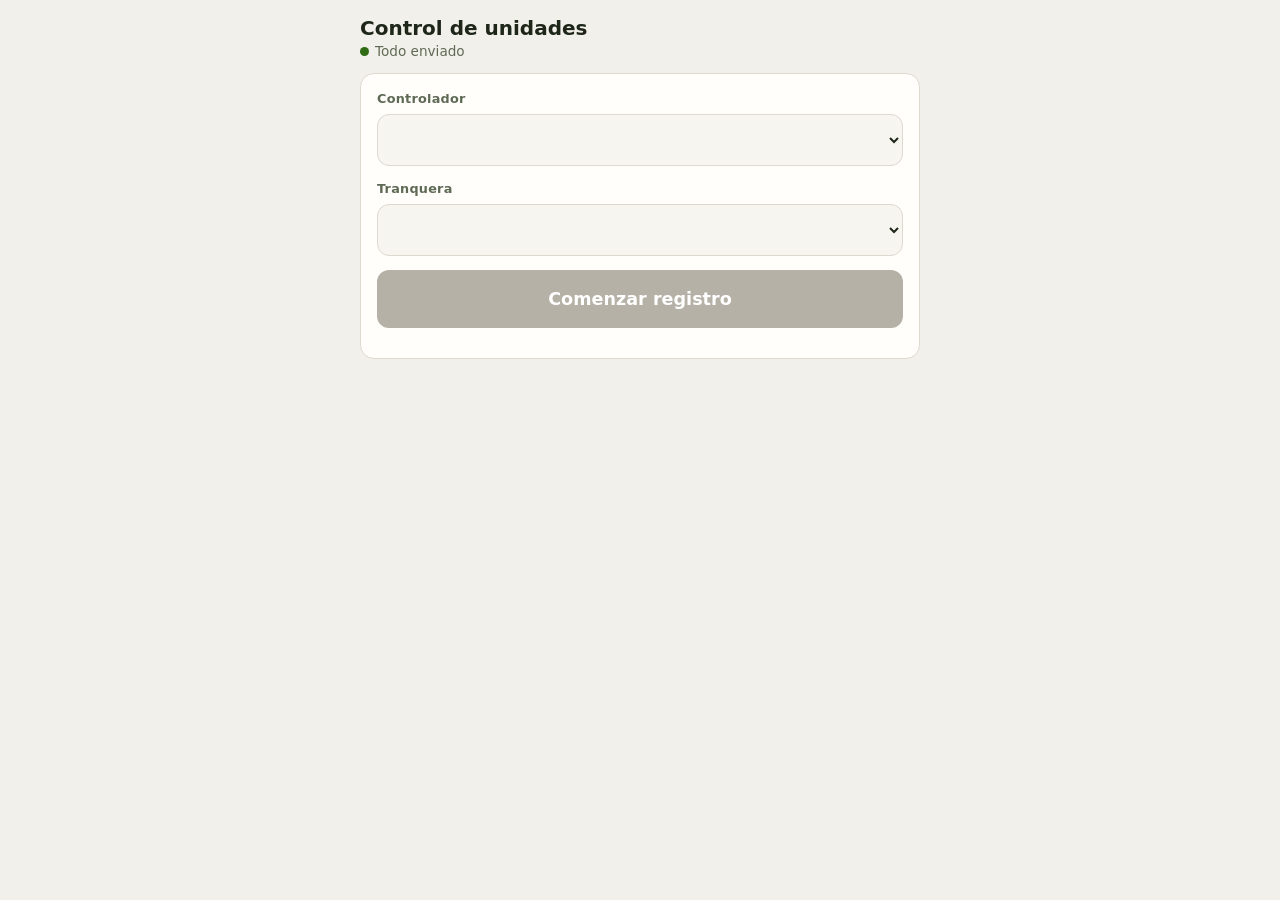
==== index.html @ abafe9fe "Add files via upload" ====
<!doctype html>
<html lang="es">
<head>
<meta charset="utf-8">
<meta name="viewport" content="width=device-width,initial-scale=1,viewport-fit=cover">
<meta name="theme-color" content="#3a6d0f">
<meta name="apple-mobile-web-app-capable" content="yes">
<meta name="mobile-web-app-capable" content="yes">
<meta name="apple-mobile-web-app-title" content="Unidades">
<link rel="manifest" href="manifest.webmanifest">
<link rel="apple-touch-icon" href="icon-192.png">
<link rel="icon" href="icon-192.png">
<title>Control de unidades</title>
<link rel="stylesheet" href="app.css">
</head>
<body>
<div class="wrap">

<section id="v-start" hidden>
  <div>
    <h1>Control de unidades</h1>
    <div class="status"><span class="dot wait" data-dot></span><span data-stat>Iniciando…</span></div>
  </div>
  <div class="card">
    <div class="field"><label for="s-ctrl">Controlador</label><select id="s-ctrl"></select></div>
    <div class="field"><label for="s-trq">Tranquera</label><select id="s-trq"></select></div>
    <button class="btn primary" id="go" disabled>Comenzar registro</button>
    <p class="note" id="cfg-note"></p>
  </div>
</section>

<section id="v-main" hidden>
  <div class="top">
    <div class="who"><b id="w-name"></b><span id="w-trq"></span></div>
    <div class="top-r">
      <div class="status"><span class="dot wait" data-dot></span><span data-stat>Iniciando…</span></div>
      <button class="btn sm" id="chg">Cambiar</button>
    </div>
  </div>

  <div class="stats" aria-live="polite">
    <div class="stat"><b id="k-bus">0</b><span>buses en este turno</span></div>
    <div class="stat"><b id="k-pax">0</b><span>pasajeros</span></div>
    <div class="stat"><b id="k-avg">–</b><span>promedio por bus</span></div>
  </div>

  <div class="card">
    <div class="ctl">
      <div class="field"><span class="lbl">Movimiento</span>
        <div class="seg" id="seg-mov"><button type="button" data-v="Entrada" aria-pressed="true">Entrada</button><button type="button" data-v="Salida" aria-pressed="false">Salida</button></div></div>
      <div class="field"><span class="lbl">Turno</span>
        <div class="seg" id="seg-turno"><button type="button" data-v="DIA" aria-pressed="true">Día</button><button type="button" data-v="NOCHE" aria-pressed="false">Noche</button></div></div>
    </div>

    <div class="field">
      <span class="lbl">Foto de la placa</span>
      <input id="foto" type="file" accept="image/*" capture="environment" hidden>
      <button type="button" class="photo" id="photo-btn">
        <span class="photo-empty" id="photo-empty"><svg width="34" height="34" viewBox="0 0 24 24" fill="none" stroke="currentColor" stroke-width="1.8" stroke-linecap="round" stroke-linejoin="round" aria-hidden="true"><path d="M4 8h3l2-3h6l2 3h3v11H4z"/><circle cx="12" cy="13" r="3.5"/></svg><span>Tocar para tomar foto</span></span>
        <span class="photo-ok" id="photo-ok" hidden><img id="photo-img" alt="Foto de la placa"><span id="photo-meta"></span></span>
      </button>
    </div>

    <div class="field">
      <label for="placa">Placa <small id="plen">0/6</small></label>
      <input id="placa" type="text" inputmode="text" autocapitalize="characters" autocomplete="off" autocorrect="off" spellcheck="false" placeholder="A1B234">
      <div class="menu" id="m-placa" hidden></div>
    </div>
    <div id="pinfo" class="pinfo" hidden></div>

    <div class="field">
      <label for="ruta">Ruta</label>
      <input id="ruta" type="text" autocomplete="off" autocorrect="off" spellcheck="false" placeholder="Escribe para buscar…">
      <div class="menu" id="m-ruta" hidden></div>
      <div class="zone" id="zona"></div>
      <div class="chips" id="chips"></div>
    </div>

    <div class="field">
      <label for="pasajeros">Pasajeros</label>
      <input id="pasajeros" type="text" inputmode="numeric" pattern="[0-9]*" autocomplete="off" maxlength="3" placeholder="0">
      <div class="occ" id="occ" hidden><div class="bar" id="bar"><i></i></div><small id="occ-t"></small></div>
    </div>

    <div id="fields-p" class="fields"></div>

    <div class="warns" id="warns" aria-live="polite"></div>

    <details id="more" hidden>
      <summary>Más datos</summary>
      <div class="more" id="fields-m"></div>
    </details>

    <button class="btn primary" id="reg" disabled>Registrar unidad</button>
    <div class="hint" id="hint"></div>
  </div>

  <div class="card">
    <div class="list-h"><b>Últimos registros</b><span class="note" id="l-sub"></span></div>
    <div class="list" id="list"></div>
  </div>

  <div class="foot"><span id="foot-day"></span><span id="foot-cfg"></span></div>
</section>
</div>
<div class="toast" id="toast" hidden></div>
<script src="config.js"></script>
<script src="app.js"></script>
</body>
</html>
---- app.css ----
:root{
  --bg:#f2f0ea; --card:#fffefb; --ink:#1e2619; --mut:#5f6a55; --line:#dcd9cf;
  --field:#f7f5ef; --accent:#3a6d0f; --accent-ink:#ffffff; --accent-soft:#e3edd5;
  --warn:#8a4b00; --warn-bg:#fff0d6; --bad:#b3261e; --bad-bg:#fde7e5; --ok:#2e6b12;
  --off:#b5b1a6; --off-ink:#ffffff;
  --sans:system-ui,-apple-system,"Segoe UI",Roboto,sans-serif;
  --mono:ui-monospace,"SF Mono",Menlo,Consolas,"Roboto Mono",monospace;
  color-scheme:light;
}
@media (prefers-color-scheme:dark){:root{
  --bg:#12160f; --card:#1b2017; --ink:#eef2e8; --mut:#98a38d; --line:#333c2c;
  --field:#141912; --accent:#6fb032; --accent-ink:#0d1407; --accent-soft:#25331a;
  --warn:#f0b35a; --warn-bg:#3a2a10; --bad:#ff8a80; --bad-bg:#3d1b18; --ok:#8fd25a;
  --off:#3b4334; --off-ink:#8d9883; color-scheme:dark}}

*{box-sizing:border-box}
[hidden]{display:none!important}
html,body{margin:0}
body{background:var(--bg);color:var(--ink);font-family:var(--sans);font-size:16px;line-height:1.4;
  padding-block:calc(14px + env(safe-area-inset-top,0px)) calc(40px + env(safe-area-inset-bottom,0px));
  padding-left:max(16px,env(safe-area-inset-left,0px));padding-right:max(16px,env(safe-area-inset-right,0px))}
.wrap{max-width:560px;margin:0 auto}
.wrap>section{display:flex;flex-direction:column;gap:12px}
h1{font-size:1.25rem;margin:0;font-weight:600}
.card{background:var(--card);border:1px solid var(--line);border-radius:14px;padding:16px;display:flex;flex-direction:column;gap:14px;min-width:0}
label,.lbl{font-size:.8rem;font-weight:600;color:var(--mut);letter-spacing:.02em}
label small{font-weight:500;margin-left:6px;font-family:var(--mono)}
.field{display:flex;flex-direction:column;gap:6px;min-width:0;position:relative}
input,select{font:inherit;color:var(--ink);background:var(--field);border:1px solid var(--line);border-radius:12px;min-height:52px;padding:0 14px;width:100%;min-width:0}
input:focus-visible,select:focus-visible,button:focus-visible,summary:focus-visible{outline:3px solid var(--accent);outline-offset:1px}
input::placeholder{color:var(--mut);opacity:.7}
button{font:inherit;cursor:pointer;color:var(--ink)}
.btn{min-height:52px;border-radius:12px;border:1px solid var(--line);background:var(--card);padding:0 16px;font-weight:600}
.btn.primary{background:var(--accent);color:var(--accent-ink);border-color:transparent;font-size:1.1rem;min-height:58px;width:100%}
.btn.primary:disabled{background:var(--off);color:var(--off-ink);cursor:not-allowed}
.btn.primary.again{background:var(--warn-bg);color:var(--warn);border:2px solid var(--warn)}
.btn.sm{min-height:40px;padding:0 12px;font-size:.9rem}

.top{display:flex;align-items:center;justify-content:space-between;gap:12px}
.top-r{display:flex;align-items:center;gap:10px}
.who{min-width:0}.who b{display:block;font-size:1.05rem}.who span{color:var(--mut);font-size:.9rem}
.status{display:flex;align-items:center;gap:6px;color:var(--mut);font-size:.85rem}
.dot{width:9px;height:9px;border-radius:50%;background:var(--ok);flex:none}
.dot.wait{background:var(--warn)}.dot.off{background:var(--bad)}

.stats{display:grid;grid-template-columns:repeat(3,1fr);gap:8px}
.stat{background:var(--card);border:1px solid var(--line);border-radius:12px;padding:10px 12px;min-width:0}
.stat b{display:block;font-size:1.4rem;font-variant-numeric:tabular-nums;line-height:1.1}
.stat span{font-size:.75rem;color:var(--mut)}

.seg{display:grid;grid-auto-flow:column;grid-auto-columns:1fr;gap:6px}
.seg button{min-height:48px;border-radius:12px;border:1px solid var(--line);background:var(--field);font-weight:600;color:var(--mut)}
.seg button[aria-pressed="true"]{background:var(--accent);color:var(--accent-ink);border-color:transparent}
.ctl{display:grid;grid-template-columns:1fr 1fr;gap:10px}
@media (max-width:380px){.ctl{grid-template-columns:1fr}}

.photo{width:100%;min-height:96px;border:2px dashed var(--line);background:var(--field);border-radius:12px;padding:0;overflow:hidden;color:var(--mut)}
.photo-empty{display:flex;flex-direction:column;align-items:center;justify-content:center;gap:6px;min-height:96px;font-weight:500}
.photo-ok{display:flex;align-items:center;gap:12px;padding:8px;text-align:left}
.photo-ok img{width:112px;height:72px;object-fit:cover;border-radius:8px;flex:none;background:var(--line)}
.photo-ok span{font-size:.85rem;color:var(--mut)}
.photo.has{border-style:solid;border-color:var(--accent)}
.photo.req:not(.has){border-color:var(--warn)}

#placa{font-family:var(--mono);font-weight:600;font-size:2rem;letter-spacing:.16em;text-transform:uppercase;min-height:66px;text-align:center}
#pasajeros{font-family:var(--mono);font-weight:600;font-size:2rem;min-height:66px;text-align:center;font-variant-numeric:tabular-nums}
.pinfo{display:flex;flex-direction:column;gap:4px;padding:10px 12px;border-radius:10px;background:var(--accent-soft);font-size:.9rem;min-width:0}
.pinfo b{font-weight:600;overflow-wrap:anywhere}
.pinfo.new{background:var(--warn-bg);color:var(--warn)}
.badges{display:flex;gap:6px;flex-wrap:wrap}
.badge{font-size:.75rem;font-weight:600;border-radius:999px;padding:2px 10px;background:var(--card);border:1px solid var(--line);color:var(--mut)}
.badge.ok{color:var(--ok);border-color:var(--ok)}
.badge.no{color:var(--warn);border-color:var(--warn);background:var(--warn-bg)}
.menu{position:absolute;left:0;right:0;top:100%;margin-top:4px;z-index:5;background:var(--card);border:1px solid var(--line);border-radius:12px;box-shadow:0 8px 24px rgba(0,0,0,.18);overflow:hidden}
.menu button{display:flex;justify-content:space-between;align-items:center;gap:10px;width:100%;text-align:left;border:0;border-bottom:1px solid var(--line);background:transparent;min-height:50px;padding:6px 14px}
.menu button:last-child{border-bottom:0}
.menu button:hover,.menu button:focus-visible{background:var(--accent-soft)}
.menu .m1{font-family:var(--mono);font-weight:600;letter-spacing:.06em}
.menu .m2{color:var(--mut);font-size:.8rem;text-align:right;min-width:0;overflow:hidden;text-overflow:ellipsis;white-space:nowrap}
.chips{display:flex;flex-wrap:wrap;gap:6px}
.chip{border:1px solid var(--line);background:var(--field);border-radius:999px;min-height:38px;padding:0 14px;font-size:.9rem}
.chip[aria-pressed="true"]{border-color:var(--accent);background:var(--accent-soft);font-weight:600}
.zone{font-size:.8rem;color:var(--mut)}
.occ{display:flex;flex-direction:column;gap:4px}
.bar{height:8px;border-radius:99px;background:var(--line);overflow:hidden}
.bar i{display:block;height:100%;background:var(--accent);width:0;transition:width .15s}
.bar.over i{background:var(--warn)}
.occ small{color:var(--mut)}
.fields{display:flex;flex-direction:column;gap:14px}
.fields:empty{display:none}
.warns{display:flex;flex-direction:column;gap:6px}
.warn{background:var(--warn-bg);color:var(--warn);border-radius:10px;padding:8px 12px;font-size:.88rem}
.warn.bad{background:var(--bad-bg);color:var(--bad)}
details{border-top:1px solid var(--line);padding-top:10px}
summary{cursor:pointer;font-weight:600;color:var(--mut);min-height:36px;display:flex;align-items:center}
.more{display:flex;flex-direction:column;gap:12px;padding-top:8px}
.hint{text-align:center;color:var(--mut);font-size:.85rem;margin-top:-6px}
.note{font-size:.85rem;color:var(--mut);margin:0}

.list-h{display:flex;justify-content:space-between;align-items:baseline;gap:8px}
.list{display:flex;flex-direction:column}
.row{display:grid;grid-template-columns:auto auto 1fr auto auto;gap:2px 10px;align-items:center;padding:10px 0;border-bottom:1px solid var(--line)}
.row:last-child{border-bottom:0}
.row .t{font-size:.8rem;color:var(--mut);font-variant-numeric:tabular-nums}
.row .p{font-family:var(--mono);font-weight:600;letter-spacing:.05em}
.row .r{grid-column:1/-1;font-size:.85rem;color:var(--mut);overflow:hidden;text-overflow:ellipsis;white-space:nowrap}
.row .n{font-family:var(--mono);font-weight:600;font-size:1.15rem;font-variant-numeric:tabular-nums;text-align:right}
.tags{display:flex;gap:4px;align-items:center;flex-wrap:wrap}
.tag{font-size:.7rem;font-weight:600;border-radius:6px;padding:1px 6px;background:var(--field);color:var(--mut);border:1px solid var(--line)}
.tag.p{background:var(--warn-bg);color:var(--warn);border-color:transparent}
.link{background:none;border:0;color:var(--mut);text-decoration:underline;min-height:40px;padding:0 4px;font-size:.85rem}
.link.arm{color:var(--bad);font-weight:600}
.empty{color:var(--mut);padding:8px 0;font-size:.95rem}
.foot{display:flex;justify-content:space-between;gap:10px;flex-wrap:wrap;color:var(--mut);font-size:.8rem;margin-top:10px}
.toast{position:fixed;left:50%;transform:translateX(-50%);bottom:calc(16px + env(safe-area-inset-bottom,0px));z-index:20;background:var(--ink);color:var(--bg);border-radius:12px;padding:6px 8px 6px 16px;display:flex;align-items:center;gap:10px;max-width:calc(100% - 32px);box-shadow:0 8px 24px rgba(0,0,0,.3)}
.toast button{background:transparent;border:0;color:var(--bg);text-decoration:underline;font-weight:600;min-height:44px;padding:0 10px}
@media (prefers-reduced-motion:reduce){.bar i{transition:none}}
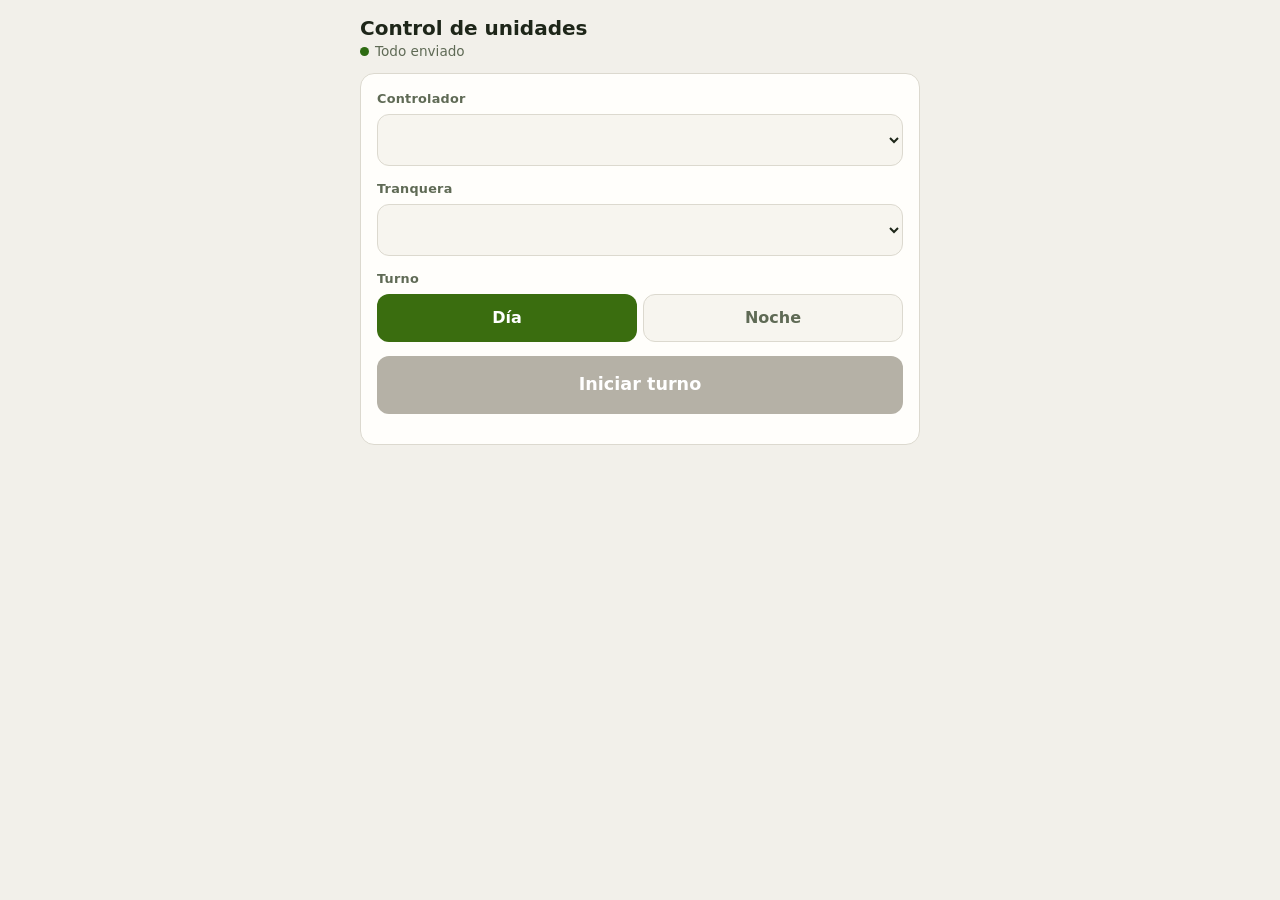
==== commit 67fb6854: "Add files via upload" ====
--- a/index.html
+++ b/index.html
@@ -24,7 +24,9 @@
   <div class="card">
     <div class="field"><label for="s-ctrl">Controlador</label><select id="s-ctrl"></select></div>
     <div class="field"><label for="s-trq">Tranquera</label><select id="s-trq"></select></div>
-    <button class="btn primary" id="go" disabled>Comenzar registro</button>
+    <div class="field"><span class="lbl">Turno</span>
+      <div class="seg" id="s-turno"><button type="button" data-v="DIA" aria-pressed="true">Día</button><button type="button" data-v="NOCHE" aria-pressed="false">Noche</button></div></div>
+    <button class="btn primary" id="go" disabled>Iniciar turno</button>
     <p class="note" id="cfg-note"></p>
   </div>
 </section>
@@ -32,24 +34,20 @@
 <section id="v-main" hidden>
   <div class="top">
     <div class="who"><b id="w-name"></b><span id="w-trq"></span></div>
-    <div class="top-r">
-      <div class="status"><span class="dot wait" data-dot></span><span data-stat>Iniciando…</span></div>
-      <button class="btn sm" id="chg">Cambiar</button>
-    </div>
+    <div class="top-r"><div class="status"><span class="dot wait" data-dot></span><span data-stat>Iniciando…</span></div></div>
+  </div>
+  <div class="tabs seg" role="group" aria-label="Pantalla">
+    <button type="button" id="tab-reg" aria-pressed="true">Registrar</button>
+    <button type="button" id="tab-turno" aria-pressed="false">Mi turno</button>
   </div>
 
-  <div class="stats" aria-live="polite">
-    <div class="stat"><b id="k-bus">0</b><span>buses en este turno</span></div>
-    <div class="stat"><b id="k-pax">0</b><span>pasajeros</span></div>
-    <div class="stat"><b id="k-avg">–</b><span>promedio por bus</span></div>
-  </div>
+<div id="p-reg">
+  <div class="count"><b id="k-bus">0</b><span>buses registrados en este turno</span></div>
 
   <div class="card">
     <div class="ctl">
       <div class="field"><span class="lbl">Movimiento</span>
         <div class="seg" id="seg-mov"><button type="button" data-v="Entrada" aria-pressed="true">Entrada</button><button type="button" data-v="Salida" aria-pressed="false">Salida</button></div></div>
-      <div class="field"><span class="lbl">Turno</span>
-        <div class="seg" id="seg-turno"><button type="button" data-v="DIA" aria-pressed="true">Día</button><button type="button" data-v="NOCHE" aria-pressed="false">Noche</button></div></div>
     </div>
 
     <div class="field">
@@ -86,22 +84,48 @@
 
     <div class="warns" id="warns" aria-live="polite"></div>
 
-    <details id="more" hidden>
-      <summary>Más datos</summary>
-      <div class="more" id="fields-m"></div>
-    </details>
-
     <button class="btn primary" id="reg" disabled>Registrar unidad</button>
     <div class="hint" id="hint"></div>
   </div>
+</div>
+
+<div id="p-turno" hidden>
+  <div class="card">
+    <div class="big"><b id="t-n">0</b><span>buses registrados</span></div>
+    <div class="note" id="t-mov"></div>
+    <dl class="kv">
+      <div><dt>Inicio del turno</dt><dd id="t-ini">–</dd></div>
+      <div><dt>Primer registro</dt><dd id="t-first">–</dd></div>
+      <div><dt>Último registro</dt><dd id="t-last">–</dd></div>
+      <div><dt>Duración</dt><dd id="t-dur">–</dd></div>
+      <div><dt>Ritmo promedio</dt><dd id="t-rate">–</dd></div>
+      <div><dt>Última hora</dt><dd id="t-hour">–</dd></div>
+      <div><dt>Pendientes de subir</dt><dd id="t-pend">–</dd></div>
+      <div><dt>Anulados</dt><dd id="t-anul">0</dd></div>
+    </dl>
+    <button class="btn" id="t-close">Cerrar turno</button>
+    <div class="confirm" id="t-confirm" hidden>
+      <p id="t-confirm-t"></p>
+      <div class="two"><button class="btn" id="t-no">Seguir en turno</button><button class="btn primary" id="t-yes">Sí, cerrar turno</button></div>
+    </div>
+    <div class="closed" id="t-closed" hidden>
+      <p id="t-closed-t"></p>
+      <button class="btn primary" id="t-new">Iniciar nuevo turno</button>
+    </div>
+  </div>
 
   <div class="card">
-    <div class="list-h"><b>Últimos registros</b><span class="note" id="l-sub"></span></div>
+    <div class="list-h"><b>Registros de hoy</b><span class="note" id="l-sub"></span></div>
     <div class="list" id="list"></div>
   </div>
+</div>
 
   <div class="foot"><span id="foot-day"></span><span id="foot-cfg"></span></div>
 </section>
+</div>
+<div class="cam" id="cam" hidden role="dialog" aria-label="Cámara">
+  <video id="cam-v" playsinline muted autoplay></video>
+  <div class="cam-bar"><button type="button" class="btn" id="cam-x">Cancelar</button><button type="button" class="shoot" id="cam-shoot" aria-label="Tomar foto"></button><span></span></div>
 </div>
 <div class="toast" id="toast" hidden></div>
 <script src="config.js"></script>
--- a/app.css
+++ b/app.css
@@ -115,3 +115,29 @@
 .toast{position:fixed;left:50%;transform:translateX(-50%);bottom:calc(16px + env(safe-area-inset-bottom,0px));z-index:20;background:var(--ink);color:var(--bg);border-radius:12px;padding:6px 8px 6px 16px;display:flex;align-items:center;gap:10px;max-width:calc(100% - 32px);box-shadow:0 8px 24px rgba(0,0,0,.3)}
 .toast button{background:transparent;border:0;color:var(--bg);text-decoration:underline;font-weight:600;min-height:44px;padding:0 10px}
 @media (prefers-reduced-motion:reduce){.bar i{transition:none}}
+.cam{position:fixed;inset:0;z-index:30;background:#000;display:flex;flex-direction:column}
+.cam video{flex:1;min-height:0;width:100%;object-fit:cover}
+.cam-bar{display:grid;grid-template-columns:1fr auto 1fr;align-items:center;gap:12px;padding:16px max(16px,env(safe-area-inset-left,0px)) calc(16px + env(safe-area-inset-bottom,0px));background:#000}
+.cam-bar .btn{justify-self:start;background:transparent;color:#fff;border-color:#555}
+.shoot{width:76px;height:76px;border-radius:50%;border:5px solid #fff;background:#fff;box-shadow:inset 0 0 0 4px #000;cursor:pointer}
+.shoot:active{background:#bbb}
+.tabs{position:sticky;top:0;z-index:4;background:var(--bg);padding:4px 0}
+.tabs button:disabled{opacity:.45}
+.count{display:flex;align-items:baseline;gap:8px}
+.count b{font-size:1.6rem;font-variant-numeric:tabular-nums}
+.count span{color:var(--mut);font-size:.9rem}
+#p-reg,#p-turno{display:flex;flex-direction:column;gap:12px}
+.big{display:flex;align-items:baseline;gap:10px}
+.big b{font-size:3rem;line-height:1;font-variant-numeric:tabular-nums}
+.big span{color:var(--mut)}
+.kv{margin:0;display:flex;flex-direction:column}
+.kv>div{display:flex;justify-content:space-between;gap:12px;padding:9px 0;border-bottom:1px solid var(--line)}
+.kv>div:last-child{border-bottom:0}
+.kv dt{color:var(--mut);font-size:.9rem}
+.kv dd{margin:0;font-weight:600;font-variant-numeric:tabular-nums;text-align:right}
+.kv dd.warnt{color:var(--warn)}
+.confirm,.closed{display:flex;flex-direction:column;gap:10px;padding:12px;border-radius:12px;background:var(--warn-bg);color:var(--warn)}
+.closed{background:var(--accent-soft);color:var(--ink)}
+.confirm p,.closed p{margin:0;font-size:.95rem}
+.two{display:grid;grid-template-columns:1fr 1fr;gap:8px}
+.row.gone{opacity:.5}.row.gone .p,.row.gone .n{text-decoration:line-through}
